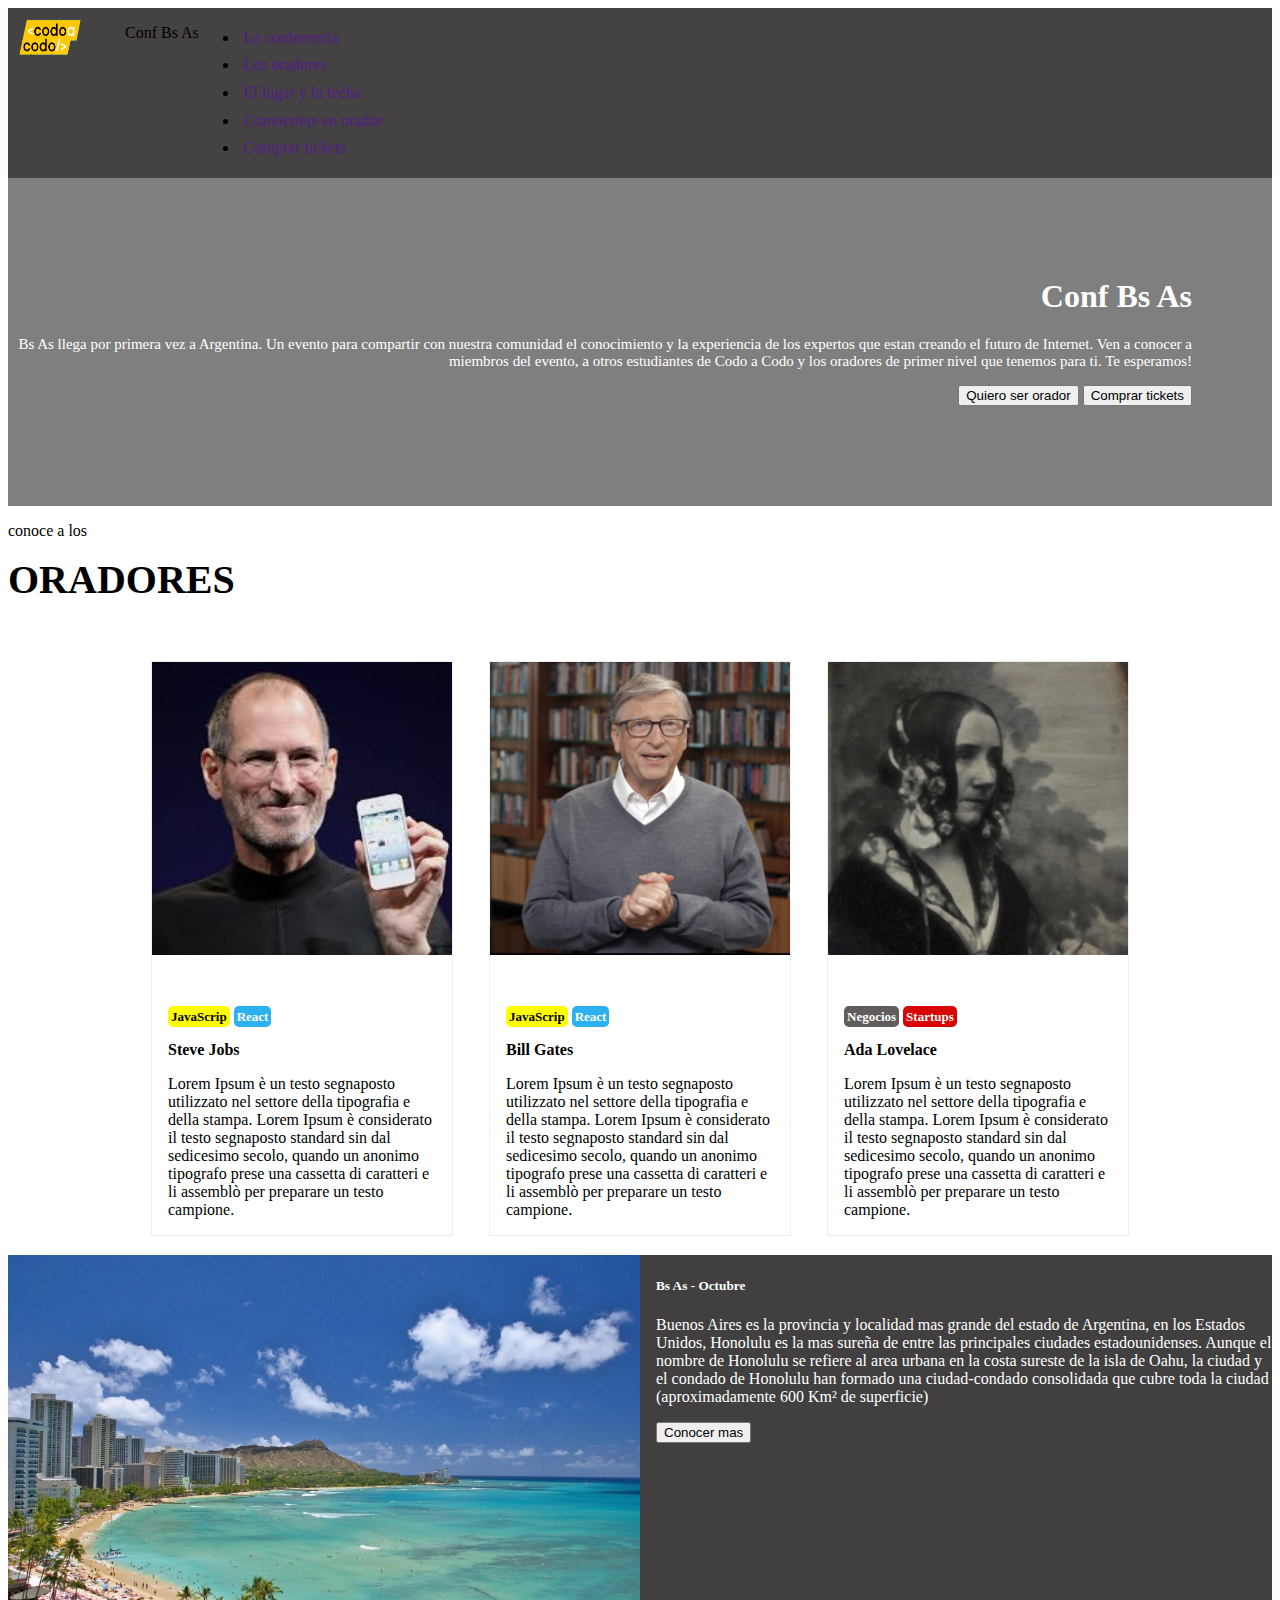
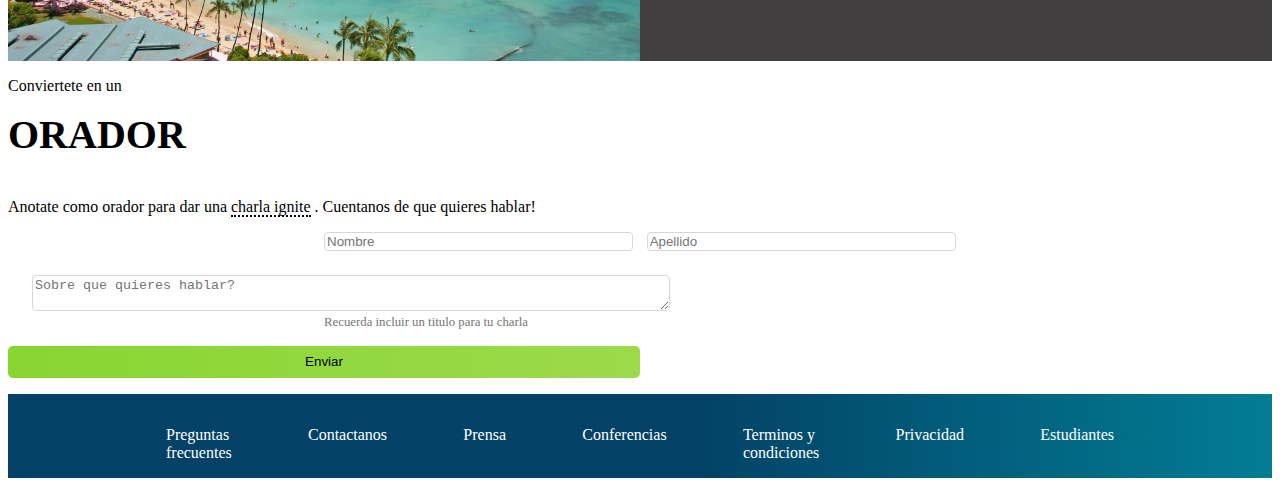
==== TPIntegrador1/index.html @ 162b2912 "Subida primer TP Integrador" ====
<!DOCTYPE html>
<html lang="en">

<head>
    <meta charset="UTF-8">
    <meta http-equiv="X-UA-Compatible" content="IE=edge">
    <meta name="viewport" content="width=device-width, initial-scale=1.0">
    <link rel="stylesheet" href="./css/style.css">
    <link href="https://cdn.jsdelivr.net/npm/bootstrap@5.3.0-alpha3/dist/css/bootstrap.min.css" rel="stylesheet"
        integrity="sha384-KK94CHFLLe+nY2dmCWGMq91rCGa5gtU4mk92HdvYe+M/SXH301p5ILy+dN9+nJOZ" crossorigin="anonymous">
    <title>Tp final Codo a Codo</title>
</head>

<body class="m-0 p-0">
    <div class=" text-center mr-0 ml-0 ">
        <div class="fila row align-items-center text-white w-100 m-0 ">
            <div class="cacImg col-sm-2    p-0">
                <img  src="./img/codoacodo.png" height="60vw" width="85vw" alt="codo-a-codo">
            </div>
            <div class="conf col-sm-2   pt-2 ">
                <p class="text-start">Conf Bs As</p>
            </div>
            <div class="col-8  ">
                <nav class=" justify-content-end  navbar-text  ">
                    <ul class="nav   ">
                        <li class="nav-item  text-d ">
                            <a href="">La conferencia</a>
                        </li>
                        <li class="nav-item  text-secondary">
                            <a href="">Los oradores</a>
                        </li>
                        <li class="nav-item text-secondary">
                            <a href="">El lugar y la fecha</a>
                        </li>
                        <li class="nav-item text-secondary">
                            <a href="">Conviertete en orador</a>
                        </li>
                        <li class="nav-item  text-success ">
                            <a href="">Comprar tickets</a>
                        </li>
                    </ul>
                </nav>
            </div>
        </div>

        <a href=""></a>
        <div class="image-bg w-100  ">
            <div class="texto w-50   ">
                <div class="bs ">
                    <h1 class="conferencia">Conf Bs As</h1>
                </div>
                <div class="pr">
                    <p>Bs As llega por primera vez a Argentina. Un evento para compartir con nuestra comunidad el
                        conocimiento y la experiencia de los expertos que estan creando el futuro de Internet. Ven a
                        conocer a miembros del evento, a otros estudiantes de Codo a Codo y los oradores de primer nivel
                        que tenemos para ti. Te esperamos!</p>
                </div>
                <div class="botones ">
                    <button class=" btn btn-outline-light btn-sm" style=" --bs-btn-font-size: 1rem;">Quiero ser orador</button>
                    <button class="btn btn-success btn-sm" style=" --bs-btn-font-size: 1rem;">Comprar tickets</button>
                </div>
            </div>
        </div>

        <div class="">
                <p class="mb-0 mt-3">conoce a los</p>
                <p class="oradores">ORADORES</p>
        </div>

        <div class="carta">
            <div class="cartas ">
                <div class="fotos" >
                    <img class="foto" src="./img/steve.jpg" alt="foto Steve Jobs">
                </div>
                <div class="fotoTextos">
                    <div class="textoColor">
                        <p><span class="js">JavaScrip</span> <span class="react">React</span></p>
                    </div>
                    <div>
                        <p class="name">Steve Jobs</p> 
                    </div>
                    <div class="textoComun ">
                        Lorem Ipsum è un testo segnaposto utilizzato nel settore della tipografia e della stampa. Lorem Ipsum è considerato il testo segnaposto standard sin dal sedicesimo secolo, quando un anonimo tipografo prese una cassetta di caratteri e li assemblò per preparare un testo campione.
                    </div>
                </div>
            </div>
            <div class="cartas ">
                <div class="fotos">
                    <img class="foto" src="./img/bill.jpg" alt="foto Bill Gates">
                </div>

                <div class="fotoTextos">
                    <div class="textoColor">
                        <p><span class="js">JavaScrip</span> <span class="react">React</span></p>
                    </div>
                    <div>
                        <p class="name">Bill Gates</p>
                    </div>
                    <div class="textoComun ">
                        Lorem Ipsum è un testo segnaposto utilizzato nel settore della tipografia e della stampa. Lorem Ipsum è considerato il testo segnaposto standard sin dal sedicesimo secolo, quando un anonimo tipografo prese una cassetta di caratteri e li assemblò per preparare un testo campione. 
                    </div>
                </div>
            </div>
            <div class="cartas ">
                <div class="fotos" >
                    <img class="foto" src="./img/ada.jpeg" alt="Foto Ada Lovelace">
                </div>
                <div class="fotoTextos">
                    <div class="textoColor ">
                        <p><span class="negocios">Negocios</span> <span class="startups">Startups</span></p>
                    </div>
                    <div>
                        <p class="name">Ada Lovelace</p>
                    </div>
                    <div class="textoComun ">
                        Lorem Ipsum è un testo segnaposto utilizzato nel settore della tipografia e della stampa. Lorem Ipsum è considerato il testo segnaposto standard sin dal sedicesimo secolo, quando un anonimo tipografo prese una cassetta di caratteri e li assemblò per preparare un testo campione.
                    </div>
                </div>
            </div>
        </div>

        <div class="honolulu">
            <div class="honolulubox ">
                <img src="./img/honolulu.jpg " height="100%" width="100%" alt="">
            </div>
            <div class="honolulubox ">
                <div class="honoluluText ">
                    <h5 class="mb-0 mt-3">Bs As - Octubre</h5>
                </div>
                <div class="honoluluText " >
                    <p class="mb-0 mt-2" >Buenos Aires es la provincia y localidad mas grande del estado de Argentina, en los Estados Unidos, Honolulu es la mas sureña de entre las principales ciudades estadounidenses. Aunque el nombre de Honolulu se refiere al area urbana en la costa sureste de la isla de Oahu, la ciudad y el condado de Honolulu han formado una ciudad-condado consolidada que cubre toda la ciudad (aproximadamente 600 Km² de superficie)</p> 
                </div>
                <div class="honoluluText ">
                    <button class=" mt-2 mb-2 btn btn-outline-light btn-sm" style=" --bs-btn-font-size: 1rem;">Conocer mas</button>
                </div>
            </div>

        </div>

        <div class="">
            <p class="m-0 mt-3">Conviertete en un</p>
            <p class="orador m-0 mb-3 ">ORADOR</p>
            <p>Anotate como orador para dar una <span class="charla">charla ignite</span> . Cuentanos de que quieres hablar!</p>
        </div>

        <div class="form">
            <form action="">
                <div class="formText">
                    <input type="text" name="nombre" placeholder="Nombre">
                    <input type="text" name="apellido" id="" placeholder="Apellido">
                </div>
                <div class="formTextArea">
                    <textarea name="textarea" id="" placeholder="Sobre que quieres hablar?" ></textarea>
                </div>
                <div>
                    <p class="submitText">Recuerda incluir un titulo para tu charla</p>
                </div>
                <div>
                    <button class="submit">Enviar</button>
                </div>
            </form>
        </div>
     
        <div class="footer ">
            <footer >
                <p>Preguntas <br> frecuentes</p>
                <p>Contactanos</p>
                <p>Prensa</p>
                <p>Conferencias</p>
                <p>Terminos y <br> condiciones</p>
                <p>Privacidad</p>
                <p>Estudiantes</p>
            </footer>
        </div>

    </div>
</body>

</html>
---- TPIntegrador1/css/style.css ----
nav{
    display: flex;
    flex-wrap: wrap;
    font-size: 1rem;
    padding-right: 3rem;
}
img{
    
    flex-wrap: wrap;
}

li{
    padding: 0.3rem;
}

a{
    text-decoration: none !important;
    
}

.fila{
    display: flex;
    white-space: normal;
    flex-wrap: nowrap;
    background-color:rgb(68, 66, 66);
     
}


.cacImg{
    min-width: 4rem;
    text-align: end;
    flex-wrap: normal;
}



.conf{
    min-width: 4rem;
    flex-wrap: nowrap;
    padding-left: 2rem;
    font-size: 1rem;
}

.image-bg{
    height: auto;
    background-image:linear-gradient(rgba(0, 0, 0, 0.5), rgba(0, 0, 0, 0.5)),  url("/img/ba1.jpg");
    background-size: cover;
    background-attachment:local;
    background-size: 100% 100%;
    background-position: center;
    color:white;
    display: flex;
    align-items: end;
    justify-content: end;
    
}

.image-bg .texto{
    
    margin-right: 0px;
    margin-right: 5rem;
    padding-top: 100px;
    padding-bottom: 100px;
    
}

.bs h5{
    text-align: end;
}

.pr p{  
    font-size: 15px;
    text-align: end;
    
}

.botones{
    text-align: end;
}

.oradores{
    margin-top: 0px;
    font-size: 2.5rem;
    font-weight: 600;
}


.carta {
    flex-basis: 0;
    flex-grow: 1;
    display: flex;
    white-space: nowrap;
    flex-wrap:wrap;
    text-align: center;
    justify-content: center;
    
}

.carta  *{
    white-space: normal;
}

.carta .cartas .foto{
    width: 300px;
    height: 293px ;
    margin-bottom: 1rem;
    
    
}

.carta .cartas{
    margin: 2vh;
    border: solid 1px #eee;
    width: 300px;
}

.carta .fotoTextos{
    text-align: start;
    padding: 1rem;
}

.fotoTextos .name{
    font-size: 1rem;
    font-weight: bolder;
}

.textoColor p{
    margin-bottom: 0px;
}

.textoColor .js{
    background-color: yellow;
    font-weight: bolder;
    font-size: small;
    border-radius: 5px;
    padding: 3px;
    

}



.textoColor .react{
    background-color: rgb(43, 177, 240);
    color: white;
    font-weight: bolder;
    padding: 3px;
    border-radius: 5px;
    font-size: small;
  
}

.textoColor .negocios{
    background-color: rgb(97, 93, 93);
    color: white;
    font-weight: bolder;
    padding: 3px;
    border-radius: 5px;
    font-size: small; 
}

.textoColor .startups{
    background-color: rgb(216, 3, 3);
    color: white;
    font-weight: bolder;
    padding: 3px;
    border-radius: 5px;
    font-size: small;
}

.honolulu{
    display: flex;
    white-space: nowrap;
    flex-wrap: wrap;
    flex-basis: 0;
    flex-grow: 1;
    color: white;
    
}



.honolulubox{
    border-top: 1px solid white;
    min-width: 200px;
    flex-wrap: wrap;
    flex-basis: 0;
    flex-grow: 1;
    background-color: rgb(65, 63, 63);
    
    
}

 .honolulu *{
    white-space: normal;
 }

 .conferencia{
    font-size: 2rem;
    margin-top: 0px;
    text-align: end;
    font-weight: 600;
 }

 .honoluluText{
    
    text-align: start;
    padding-top: 0rem;
    padding-left: 1rem;
    
 }

 .honolulubox img{
    border-right: 1px solid white;
 }



 .charla{
    border-bottom:2px dotted black;
 }

 .orador{
    font-size: 2.5rem;
    margin-top: 0px;
    font-weight: 600;
    
 }

 .formText{
    display: flex;
    justify-content: space-between;
    margin: auto;
    width: 50%;
 }

 input{
    border-radius: 4px;
    width: 48%;
    -webkit-border-radius: 4px;
    -moz-border-radius: 4px;
    -ms-border-radius: 4px;
    -o-border-radius: 4px;
    border: solid 1px #d8d7d7;
}

form textarea{
    margin: 1.5rem;
    margin-bottom: 0px;
    width: 50%;
    border-radius: 4px;
    -webkit-border-radius: 4px;
    -moz-border-radius: 4px;
    -ms-border-radius: 4px;
    -o-border-radius: 4px;
    border: solid 1px #d8d7d7;
}

.submitText {
    color: #757575;
    width: 50%;
    margin:auto;
    font-size: 0.8rem;
    margin-top: 0px;
    text-align: start;
}

.submit{
    margin: 1rem;
    width: 50%;
    margin: auto;
    margin-top: 1rem;
    margin-bottom: 1rem;
    border-radius: 5px;
    -webkit-border-radius: 5px;
    -moz-border-radius: 5px;
    -ms-border-radius: 5px;
    -o-border-radius: 5px;
    background: rgb(136,213,49);
    background: linear-gradient(90deg, rgba(136,213,49,1) 0%, rgba(156,218,76,1) 100%);
    border: none;
    height: 2rem;
}


footer{
    padding-top: 1rem;
    color: white;
    display: flex;
    width: 100%;
    justify-content: space-between;
    width: 75%;
    margin: auto;
    flex-wrap: wrap;
 }

 .footer{
    background: rgb(3,65,102);
    background: linear-gradient(90deg, rgba(3,65,102,1) 54%, rgba(2,125,148,1) 100%);
 }
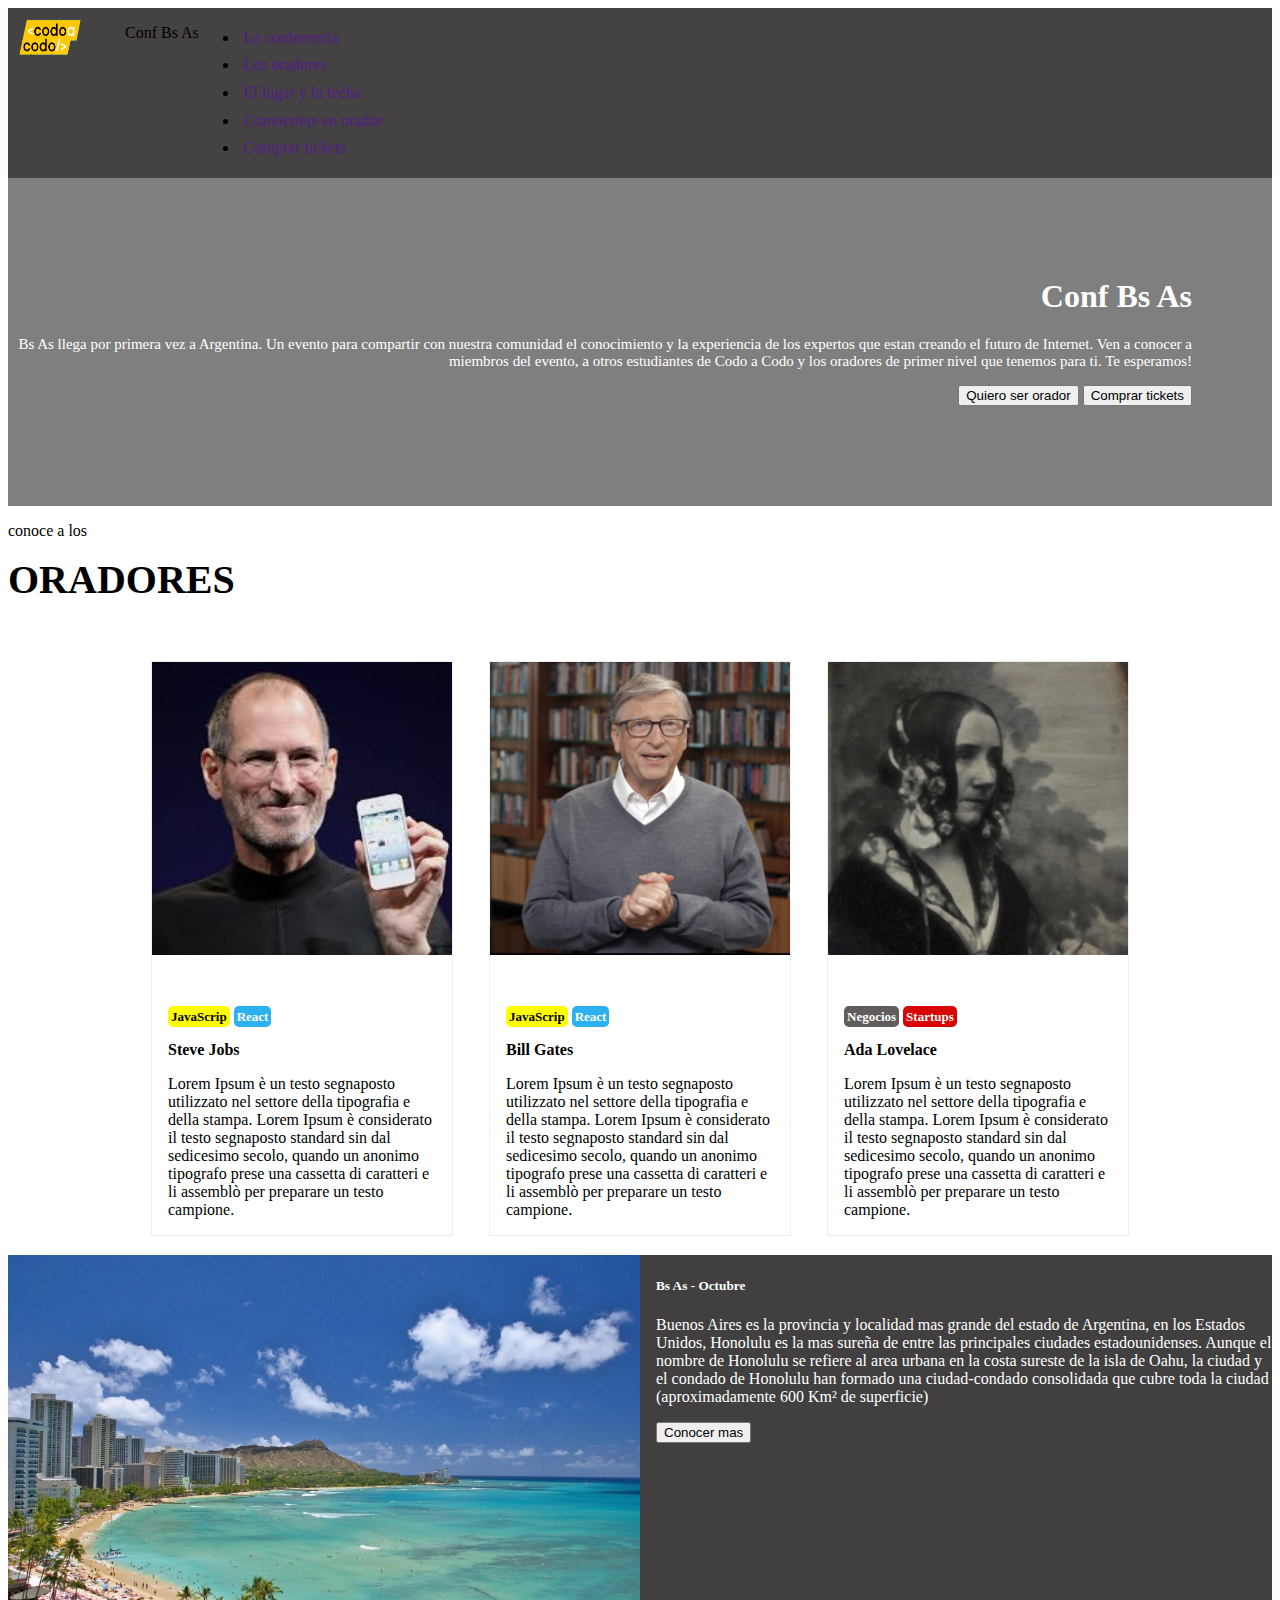
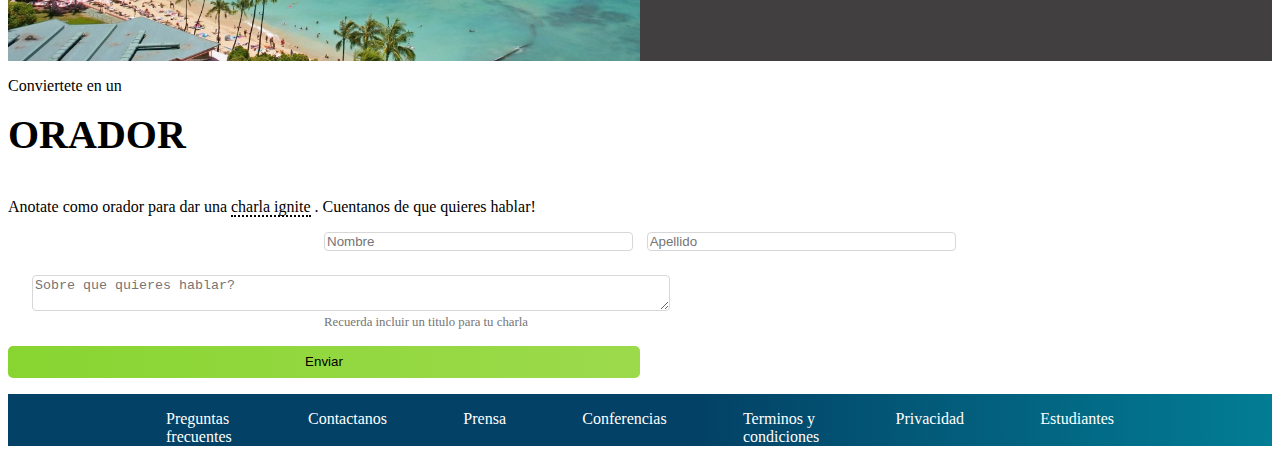
==== commit 02398aee: "cambio parrafos en footer por links" ====
--- a/TPIntegrador1/index.html
+++ b/TPIntegrador1/index.html
@@ -163,13 +163,13 @@
      
         <div class="footer ">
             <footer >
-                <p>Preguntas <br> frecuentes</p>
-                <p>Contactanos</p>
-                <p>Prensa</p>
-                <p>Conferencias</p>
-                <p>Terminos y <br> condiciones</p>
-                <p>Privacidad</p>
-                <p>Estudiantes</p>
+                <a href="">Preguntas <br> frecuentes</a>
+                <a href="">Contactanos</a>
+                <a href="">Prensa</a>
+                <a href="">Conferencias</a>
+                <a href="">Terminos y <br> condiciones</a>
+                <a href="">Privacidad</a>
+                <a href="">Estudiantes</a>
             </footer>
         </div>
 
--- a/TPIntegrador1/css/style.css
+++ b/TPIntegrador1/css/style.css
@@ -13,7 +13,7 @@
     padding: 0.3rem;
 }
 
-a{
+a{  
     text-decoration: none !important;
     
 }
@@ -296,6 +296,12 @@
  }
 
  .footer{
+    
     background: rgb(3,65,102);
     background: linear-gradient(90deg, rgba(3,65,102,1) 54%, rgba(2,125,148,1) 100%);
- }+ }
+
+ .footer a {
+    color: white;
+ }
+ 